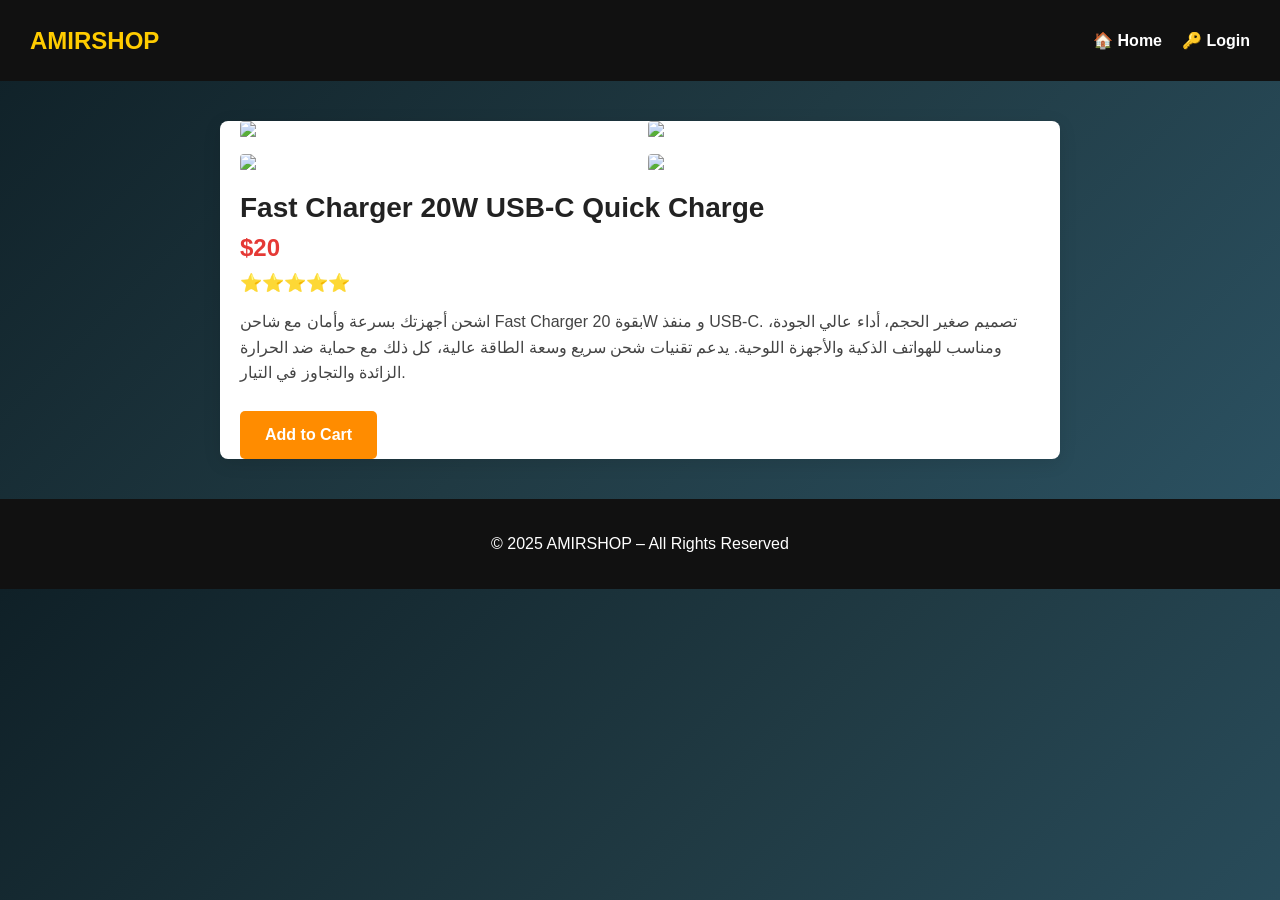
==== charger.html @ 63ba85f4 "Update charger.html" ====
<!DOCTYPE html>
<html lang="en">
<head>
  <meta charset="UTF-8" />
  <meta name="viewport" content="width=device-width, initial-scale=1.0" />
  <title>Fast Charger – AMIRSHOP</title>
  <link rel="stylesheet" href="style.css" />
  <style>
    /*--- تنسيق الصفحة الخاصة بـ Fast Charger ---*/
    .product-page {
      max-width: 800px;
      margin: 40px auto;
      padding: 0 20px;
      background: #fff;
      border-radius: 8px;
      box-shadow: 0 4px 18px rgba(0,0,0,0.1);
    }

    .product-gallery {
      display: grid;
      grid-template-columns: 1fr 1fr;
      gap: 15px;
      margin-bottom: 20px;
    }

    .product-gallery img {
      width: 100%;
      height: auto;
      border-radius: 4px;
      object-fit: cover;
    }

    .product-main-info {
      margin-bottom: 20px;
    }

    .product-main-info h1 {
      font-size: 28px;
      margin-bottom: 10px;
      color: #222;
    }

    .product-main-info .price {
      font-size: 24px;
      font-weight: bold;
      color: #e53935;
      margin-bottom: 10px;
    }

    .product-main-info .stars {
      color: #f5a623;
      font-size: 18px;
      margin-bottom: 15px;
    }

    .product-description {
      line-height: 1.6;
      color: #444;
      margin-bottom: 25px;
    }

    .product-actions button {
      background: #ff8c00;
      color: white;
      border: none;
      padding: 15px 25px;
      font-size: 16px;
      font-weight: bold;
      border-radius: 5px;
      cursor: pointer;
      transition: background 0.3s;
    }

    .product-actions button:hover {
      background: #e67e00;
    }

    @media (max-width: 600px) {
      .product-gallery {
        grid-template-columns: 1fr;
      }
    }
  </style>
</head>
<body>
  <!-- Header -->
  <header>
    <div class="logo">AMIRSHOP</div>
    <nav>
      <ul>
        <li><a href="index.html">🏠 Home</a></li>
        <li><a href="login.html">🔑 Login</a></li>
      </ul>
    </nav>
  </header>

  <div class="product-page">
    <!-- معرض الصور -->
    <div class="product-gallery">
      <img src="https://m.media-amazon.com/images/I/61rQkLeIqwL._AC_SX679_.jpg" alt="Fast Charger front view" />
      <img src="https://m.media-amazon.com/images/I/71pDHbCJ4YL._AC_SX679_.jpg" alt="Fast Charger side" />
      <img src="https://m.media-amazon.com/images/I/61jPObGufxL._AC_SX679_.jpg" alt="Fast Charger displayed" />
      <img src="https://m.media-amazon.com/images/I/51Gsy9HhlxL._AC_SX679_.jpg" alt="Fast Charger with device" />
    </div>

    <!-- معلومات المنتج -->
    <div class="product-main-info">
      <h1>Fast Charger 20W USB-C Quick Charge</h1>
      <div class="price">$20</div>
      <div class="stars">⭐⭐⭐⭐⭐</div>
      <div class="product-description">
        اشحن أجهزتك بسرعة وأمان مع شاحن Fast Charger بقوة 20W و منفذ USB-C. تصميم صغير الحجم، أداء عالي الجودة، ومناسب للهواتف الذكية والأجهزة اللوحية. يدعم تقنيات شحن سريع وسعة الطاقة عالية، كل ذلك مع حماية ضد الحرارة الزائدة والتجاوز في التيار.
      </div>
    </div>

    <!-- زر الإضافة للسلة -->
    <div class="product-actions">
      <button>Add to Cart</button>
    </div>
  </div>

  <footer>
    <p>&copy; 2025 AMIRSHOP – All Rights Reserved</p>
  </footer>
</body>
</html>
---- style.css ----
body {
  margin: 0;
  font-family: 'Segoe UI', Tahoma, sans-serif;
  background: linear-gradient(135deg, #0f2027, #203a43, #2c5364);
  color: white;
}

header {
  display: flex;
  justify-content: space-between;
  align-items: center;
  background: #111;
  padding: 15px 30px;
}

header .logo {
  font-size: 1.5em;
  font-weight: bold;
  color: #ffcc00;
}

header nav ul {
  list-style: none;
  display: flex;
  gap: 20px;
}

header nav a {
  text-decoration: none;
  color: white;
  font-weight: bold;
}

#searchBox {
  padding: 8px;
  border-radius: 5px;
  border: none;
}

.hero {
  text-align: center;
  padding: 60px;
  background: url("https://wallpapercave.com/wp/wp6958404.jpg") no-repeat center/cover;
  color: white;
}

.hero h1 {
  font-size: 2.5em;
  margin-bottom: 10px;
  color: #ffcc00;
}

.products {
  display: grid;
  grid-template-columns: repeat(auto-fill, minmax(220px, 1fr));
  gap: 20px;
  padding: 30px;
}

.product {
  background: #222;
  padding: 15px;
  border-radius: 10px;
  text-align: center;
  transition: transform 0.3s ease, background 0.3s ease;
  cursor: pointer;
}

.product img {
  width: 100%;
  height: 180px;
  object-fit: contain;
  border-radius: 10px;
}

.product:hover {
  transform: scale(1.05);
  background: #333;
}

.stars {
  color: gold;
  margin: 5px 0;
}

.price {
  font-size: 1.2em;
  font-weight: bold;
  color: #ffcc00;
}

footer {
  text-align: center;
  padding: 20px;
  background: #111;
  margin-top: 30px;
}
/* Responsive adjustments */
@media (max-width: 768px) {
  header {
    flex-direction: column;
    align-items: flex-start;
    gap: 10px;
  }

  header nav ul {
    flex-direction: column;
    gap: 10px;
  }

  #searchBox {
    width: 100%;
    margin-top: 10px;
  }

  .hero {
    padding: 40px 20px;
  }

  .hero h1 {
    font-size: 1.8em;
  }

  .products {
    grid-template-columns: repeat(auto-fill, minmax(160px, 1fr));
    gap: 15px;
  }

  .product img {
    height: 150px;
  }
}

@media (max-width: 480px) {
  .hero h1 {
    font-size: 1.5em;
  }

  .hero p {
    font-size: 0.9em;
  }

  .product {
    padding: 10px;
  }

  .product h2 {
    font-size: 1em;
  }

  .price {
    font-size: 1em;
  }

  button {
    padding: 8px 12px;
    font-size: 0.9em;
  }
}

/* إصلاح العرض على الموبايل */
@media (max-width: 768px) {
  body {
    font-size: 14px;
    line-height: 1.6;
    overflow-x: hidden;
  }

  header, nav, section, footer {
    padding: 10px;
    text-align: center;
  }

  img {
    max-width: 100%;
    height: auto;
  }

  .container {
    width: 100%;
    padding: 0 10px;
  }

  .product-card {
    width: 100%;
    margin-bottom: 15px;
  }
}

/* القاعدة الأساسية لأجهزة الكمبيوتر */
.container {
  display: flex;
  justify-content: space-between;
}

/* للشاشات الصغيرة (موبايل) */
@media (max-width: 768px) {
  .container {
    flex-direction: column;
    align-items: center;
    text-align: center;
  }

  img {
    max-width: 90%;
    height: auto;
  }
}
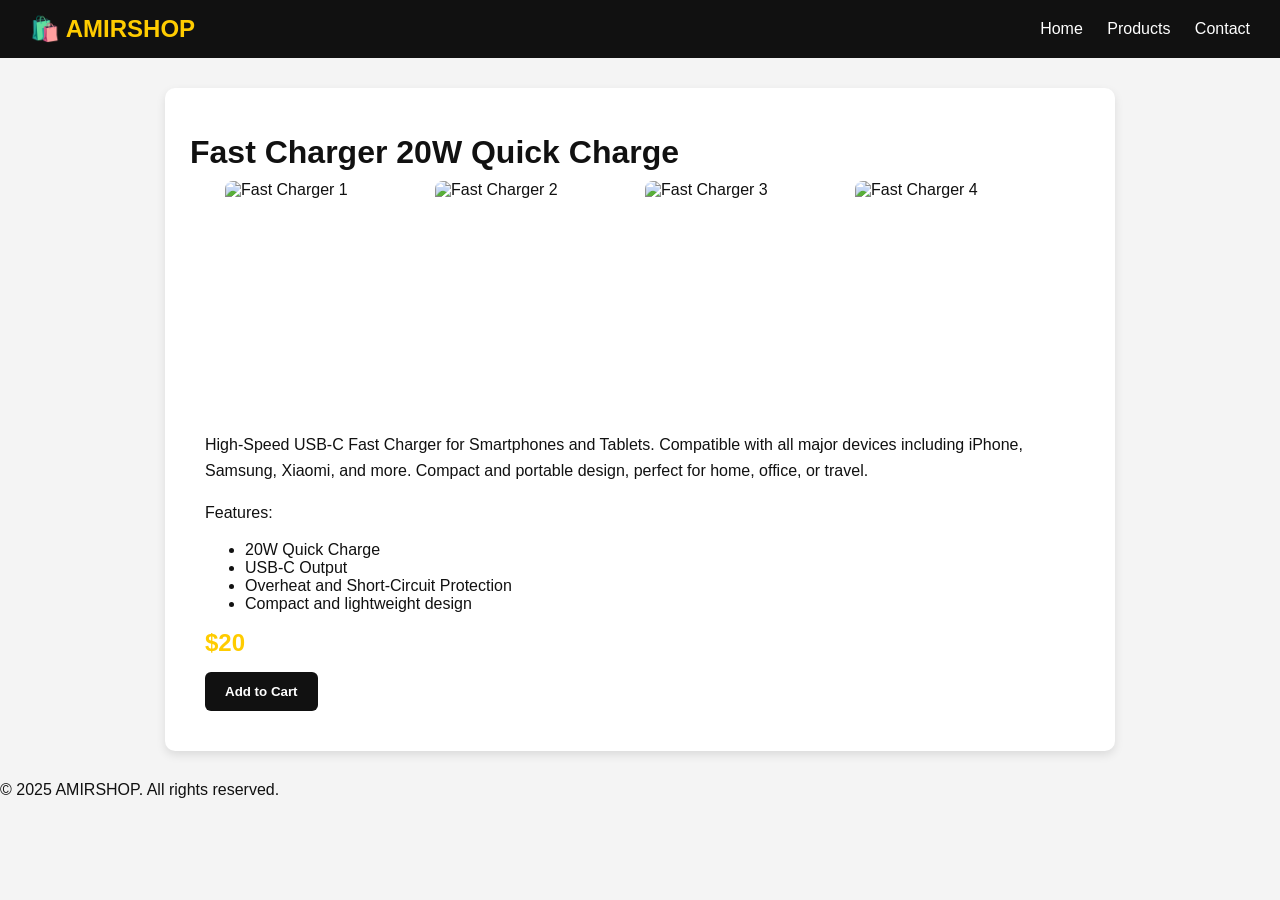
==== commit d27b5576: "Update charger.html" ====
--- a/charger.html
+++ b/charger.html
@@ -1,126 +1,142 @@
 <!DOCTYPE html>
 <html lang="en">
 <head>
-  <meta charset="UTF-8" />
-  <meta name="viewport" content="width=device-width, initial-scale=1.0" />
-  <title>Fast Charger – AMIRSHOP</title>
-  <link rel="stylesheet" href="style.css" />
+  <meta charset="UTF-8">
+  <meta name="viewport" content="width=device-width, initial-scale=1.0">
+  <title>Fast Charger - AMIRSHOP</title>
+  <link rel="stylesheet" href="style.css">
   <style>
-    /*--- تنسيق الصفحة الخاصة بـ Fast Charger ---*/
-    .product-page {
-      max-width: 800px;
-      margin: 40px auto;
-      padding: 0 20px;
-      background: #fff;
+    body {
+      font-family: 'Segoe UI', Tahoma, sans-serif;
+      background: #f4f4f4;
+      margin: 0;
+      padding: 0;
+      color: #111;
+    }
+    header {
+      background: #111;
+      color: white;
+      display: flex;
+      justify-content: space-between;
+      align-items: center;
+      padding: 15px 30px;
+    }
+    header .logo {
+      font-size: 1.5em;
+      font-weight: bold;
+      color: #ffcc00;
+    }
+    header nav a {
+      color: white;
+      text-decoration: none;
+      margin-left: 20px;
+    }
+    main {
+      max-width: 900px;
+      margin: 30px auto;
+      background: white;
+      padding: 25px;
+      border-radius: 10px;
+      box-shadow: 0 4px 10px rgba(0,0,0,0.1);
+    }
+    h1 {
+      margin-bottom: 10px;
+    }
+    .gallery {
+      display: flex;
+      flex-wrap: wrap;
+      gap: 10px;
+      justify-content: center;
+      margin-bottom: 20px;
+    }
+    .gallery img {
+      width: 200px;
+      height: 200px;
+      object-fit: cover;
       border-radius: 8px;
-      box-shadow: 0 4px 18px rgba(0,0,0,0.1);
+      cursor: pointer;
+      transition: transform 0.3s ease;
+    }
+    .gallery img:hover {
+      transform: scale(1.1);
+      border: 2px solid #ffcc00;
+    }
+    .details {
+      padding: 15px;
+    }
+    .details p {
+      margin-bottom: 15px;
+      line-height: 1.6;
+    }
+    .price {
+      font-size: 1.5em;
+      font-weight: bold;
+      color: #ffcc00;
+      margin-bottom: 15px;
+    }
+    button {
+      padding: 12px 20px;
+      background: #111;
+      color: white;
+      border: none;
+      border-radius: 6px;
+      cursor: pointer;
+      font-weight: bold;
+      transition: 0.3s;
+    }
+    button:hover {
+      background: #444;
     }
 
-    .product-gallery {
-      display: grid;
-      grid-template-columns: 1fr 1fr;
-      gap: 15px;
-      margin-bottom: 20px;
+    /* Responsive */
+    @media (max-width: 768px) {
+      .gallery img {
+        width: 45%;
+        height: auto;
+      }
     }
-
-    .product-gallery img {
-      width: 100%;
-      height: auto;
-      border-radius: 4px;
-      object-fit: cover;
-    }
-
-    .product-main-info {
-      margin-bottom: 20px;
-    }
-
-    .product-main-info h1 {
-      font-size: 28px;
-      margin-bottom: 10px;
-      color: #222;
-    }
-
-    .product-main-info .price {
-      font-size: 24px;
-      font-weight: bold;
-      color: #e53935;
-      margin-bottom: 10px;
-    }
-
-    .product-main-info .stars {
-      color: #f5a623;
-      font-size: 18px;
-      margin-bottom: 15px;
-    }
-
-    .product-description {
-      line-height: 1.6;
-      color: #444;
-      margin-bottom: 25px;
-    }
-
-    .product-actions button {
-      background: #ff8c00;
-      color: white;
-      border: none;
-      padding: 15px 25px;
-      font-size: 16px;
-      font-weight: bold;
-      border-radius: 5px;
-      cursor: pointer;
-      transition: background 0.3s;
-    }
-
-    .product-actions button:hover {
-      background: #e67e00;
-    }
-
-    @media (max-width: 600px) {
-      .product-gallery {
-        grid-template-columns: 1fr;
+    @media (max-width: 480px) {
+      .gallery img {
+        width: 90%;
       }
     }
   </style>
 </head>
 <body>
-  <!-- Header -->
   <header>
-    <div class="logo">AMIRSHOP</div>
+    <div class="logo">🛍️ AMIRSHOP</div>
     <nav>
-      <ul>
-        <li><a href="index.html">🏠 Home</a></li>
-        <li><a href="login.html">🔑 Login</a></li>
-      </ul>
+      <a href="index.html">Home</a>
+      <a href="products.html">Products</a>
+      <a href="contact.html">Contact</a>
     </nav>
   </header>
 
-  <div class="product-page">
-    <!-- معرض الصور -->
-    <div class="product-gallery">
-      <img src="https://m.media-amazon.com/images/I/61rQkLeIqwL._AC_SX679_.jpg" alt="Fast Charger front view" />
-      <img src="https://m.media-amazon.com/images/I/71pDHbCJ4YL._AC_SX679_.jpg" alt="Fast Charger side" />
-      <img src="https://m.media-amazon.com/images/I/61jPObGufxL._AC_SX679_.jpg" alt="Fast Charger displayed" />
-      <img src="https://m.media-amazon.com/images/I/51Gsy9HhlxL._AC_SX679_.jpg" alt="Fast Charger with device" />
+  <main>
+    <h1>Fast Charger 20W Quick Charge</h1>
+    <div class="gallery">
+      <img src="https://m.media-amazon.com/images/I/61rQkLeIqwL._AC_SX679_.jpg" alt="Fast Charger 1">
+      <img src="https://m.media-amazon.com/images/I/71pDHbCJ4YL._AC_SX679_.jpg" alt="Fast Charger 2">
+      <img src="https://m.media-amazon.com/images/I/61jPObGufxL._AC_SX679_.jpg" alt="Fast Charger 3">
+      <img src="https://m.media-amazon.com/images/I/51Gsy9HhlxL._AC_SX679_.jpg" alt="Fast Charger 4">
     </div>
 
-    <!-- معلومات المنتج -->
-    <div class="product-main-info">
-      <h1>Fast Charger 20W USB-C Quick Charge</h1>
+    <div class="details">
+      <p>High-Speed USB-C Fast Charger for Smartphones and Tablets. Compatible with all major devices including iPhone, Samsung, Xiaomi, and more. Compact and portable design, perfect for home, office, or travel.</p>
+      <p>Features:</p>
+      <ul>
+        <li>20W Quick Charge</li>
+        <li>USB-C Output</li>
+        <li>Overheat and Short-Circuit Protection</li>
+        <li>Compact and lightweight design</li>
+      </ul>
       <div class="price">$20</div>
-      <div class="stars">⭐⭐⭐⭐⭐</div>
-      <div class="product-description">
-        اشحن أجهزتك بسرعة وأمان مع شاحن Fast Charger بقوة 20W و منفذ USB-C. تصميم صغير الحجم، أداء عالي الجودة، ومناسب للهواتف الذكية والأجهزة اللوحية. يدعم تقنيات شحن سريع وسعة الطاقة عالية، كل ذلك مع حماية ضد الحرارة الزائدة والتجاوز في التيار.
-      </div>
-    </div>
-
-    <!-- زر الإضافة للسلة -->
-    <div class="product-actions">
       <button>Add to Cart</button>
     </div>
-  </div>
+  </main>
 
   <footer>
-    <p>&copy; 2025 AMIRSHOP – All Rights Reserved</p>
+    <p>&copy; 2025 AMIRSHOP. All rights reserved.</p>
   </footer>
 </body>
 </html>
--- a/style.css
+++ b/style.css
@@ -1,210 +1,157 @@
-body {
-  margin: 0;
-  font-family: 'Segoe UI', Tahoma, sans-serif;
-  background: linear-gradient(135deg, #0f2027, #203a43, #2c5364);
-  color: white;
+<!DOCTYPE html>
+<html lang="en">
+<head>
+  <meta charset="UTF-8">
+  <meta name="viewport" content="width=device-width, initial-scale=1.0">
+  <title>Fast Charger - AMIRSHOP</title>
+  <link rel="stylesheet" href="style.css">
+  <style>
+    /* إضافات خاصة بصفحة Fast Charger */
+    .product-gallery {
+      display: flex;
+      flex-wrap: wrap;
+      gap: 10px;
+      justify-content: center;
+      margin-bottom: 20px;
+    }
+
+    .product-gallery img {
+      width: 220px;
+      height: 220px;
+      object-fit: cover;
+      border-radius: 10px;
+      transition: transform 0.3s;
+      cursor: pointer;
+    }
+
+    .product-gallery img:hover {
+      transform: scale(1.05);
+    }
+
+    .product-info {
+      text-align: center;
+      max-width: 600px;
+      margin: 0 auto 40px auto;
+      background: #222;
+      padding: 20px;
+      border-radius: 10px;
+    }
+
+    .product-info h1 {
+      color: #ffcc00;
+      margin-bottom: 15px;
+    }
+
+    .product-info .price {
+      font-size: 1.5em;
+      color: #ffcc00;
+      margin: 10px 0;
+    }
+
+    .product-info p {
+      font-size: 1em;
+      color: #fff;
+      margin-bottom: 15px;
+    }
+
+    .buy-btn {
+      background: #ffcc00;
+      color: #111;
+      padding: 12px 25px;
+      border: none;
+      border-radius: 6px;
+      font-weight: bold;
+      font-size: 1em;
+      cursor: pointer;
+      transition: 0.3s;
+    }
+
+    .buy-btn:hover {
+      background: #e6b800;
+    }
+
+    @media (max-width: 768px) {
+      .product-gallery img {
+        width: 45%;
+        height: auto;
+      }
+    }
+
+    @media (max-width: 480px) {
+      .product-gallery img {
+        width: 90%;
+        margin: 0 auto;
+      }
+    }
+  </style>
+</head>
+<body>
+
+  <!-- Header -->
+  <header>
+    <div class="logo">🛍️ AMIRSHOP</div>
+    <nav>
+      <ul>
+        <li><a href="index.html">Home</a></li>
+        <li><a href="products.html">Products</a></li>
+        <li><a href="contact.html">Contact</a></li>
+      </ul>
+    </nav>
+    <input type="text" id="searchBox" placeholder="🔍 Search products..." onkeyup="searchProducts()">
+  </header>
+
+  <!-- Hero Section -->
+  <section class="hero">
+    <h1>Fast Charger</h1>
+    <p>20W Quick Charge USB-C – Reliable & Fast</p>
+  </section>
+
+  <!-- Product Gallery -->
+  <section class="product-gallery">
+    <img src="https://m.media-amazon.com/images/I/61rQkLeIqwL._AC_SX679_.jpg" alt="Fast Charger 1">
+    <img src="https://m.media-amazon.com/images/I/71pDHbCJ4YL._AC_SX679_.jpg" alt="Fast Charger 2">
+    <img src="https://m.media-amazon.com/images/I/61jPObGufxL._AC_SX679_.jpg" alt="Fast Charger 3">
+    <img src="https://m.media-amazon.com/images/I/51Gsy9HhlxL._AC_SX679_.jpg" alt="Fast Charger 4">
+  </section>
+
+  <!-- Product Info -->
+  <section class="product-info">
+    <h1>Fast Charger 20W USB-C</h1>
+    <p>Experience ultra-fast charging for your devices with this 20W USB-C fast charger. Compatible with phones, tablets, and more. Compact design with safe temperature control ensures durability and safety.</p>
+    <p class="price">$20</p>
+    <button class="buy-btn">Add to Cart</button>
+  </section>
+
+  <!-- Footer -->
+  <footer>
+    <p>&copy; 2025 AMIRSHOP. All rights reserved.</p>
+  </footer>
+
+</body>
+</html>
+
+.product-images {
+  display: flex;
+  justify-content: center;
+  gap: 10px;
+  flex-wrap: wrap;
+  margin-bottom: 10px;
 }
 
-header {
-  display: flex;
-  justify-content: space-between;
-  align-items: center;
-  background: #111;
-  padding: 15px 30px;
-}
-
-header .logo {
-  font-size: 1.5em;
-  font-weight: bold;
-  color: #ffcc00;
-}
-
-header nav ul {
-  list-style: none;
-  display: flex;
-  gap: 20px;
-}
-
-header nav a {
-  text-decoration: none;
-  color: white;
-  font-weight: bold;
-}
-
-#searchBox {
-  padding: 8px;
-  border-radius: 5px;
-  border: none;
-}
-
-.hero {
-  text-align: center;
-  padding: 60px;
-  background: url("https://wallpapercave.com/wp/wp6958404.jpg") no-repeat center/cover;
-  color: white;
-}
-
-.hero h1 {
-  font-size: 2.5em;
-  margin-bottom: 10px;
-  color: #ffcc00;
-}
-
-.products {
-  display: grid;
-  grid-template-columns: repeat(auto-fill, minmax(220px, 1fr));
-  gap: 20px;
-  padding: 30px;
-}
-
-.product {
-  background: #222;
-  padding: 15px;
-  border-radius: 10px;
-  text-align: center;
-  transition: transform 0.3s ease, background 0.3s ease;
+.product-images img {
+  width: 80px;
+  height: 80px;
+  object-fit: cover;
+  border-radius: 6px;
+  border: 1px solid #ccc;
+  transition: transform 0.3s ease;
   cursor: pointer;
 }
 
-.product img {
-  width: 100%;
-  height: 180px;
-  object-fit: contain;
-  border-radius: 10px;
-}
-
-.product:hover {
-  transform: scale(1.05);
-  background: #333;
-}
-
-.stars {
-  color: gold;
-  margin: 5px 0;
-}
-
-.price {
-  font-size: 1.2em;
-  font-weight: bold;
-  color: #ffcc00;
-}
-
-footer {
-  text-align: center;
-  padding: 20px;
-  background: #111;
-  margin-top: 30px;
-}
-/* Responsive adjustments */
-@media (max-width: 768px) {
-  header {
-    flex-direction: column;
-    align-items: flex-start;
-    gap: 10px;
-  }
-
-  header nav ul {
-    flex-direction: column;
-    gap: 10px;
-  }
-
-  #searchBox {
-    width: 100%;
-    margin-top: 10px;
-  }
-
-  .hero {
-    padding: 40px 20px;
-  }
-
-  .hero h1 {
-    font-size: 1.8em;
-  }
-
-  .products {
-    grid-template-columns: repeat(auto-fill, minmax(160px, 1fr));
-    gap: 15px;
-  }
-
-  .product img {
-    height: 150px;
-  }
-}
-
-@media (max-width: 480px) {
-  .hero h1 {
-    font-size: 1.5em;
-  }
-
-  .hero p {
-    font-size: 0.9em;
-  }
-
-  .product {
-    padding: 10px;
-  }
-
-  .product h2 {
-    font-size: 1em;
-  }
-
-  .price {
-    font-size: 1em;
-  }
-
-  button {
-    padding: 8px 12px;
-    font-size: 0.9em;
-  }
-}
-
-/* إصلاح العرض على الموبايل */
-@media (max-width: 768px) {
-  body {
-    font-size: 14px;
-    line-height: 1.6;
-    overflow-x: hidden;
-  }
-
-  header, nav, section, footer {
-    padding: 10px;
-    text-align: center;
-  }
-
-  img {
-    max-width: 100%;
-    height: auto;
-  }
-
-  .container {
-    width: 100%;
-    padding: 0 10px;
-  }
-
-  .product-card {
-    width: 100%;
-    margin-bottom: 15px;
-  }
-}
-
-/* القاعدة الأساسية لأجهزة الكمبيوتر */
-.container {
-  display: flex;
-  justify-content: space-between;
-}
-
-/* للشاشات الصغيرة (موبايل) */
-@media (max-width: 768px) {
-  .container {
-    flex-direction: column;
-    align-items: center;
-    text-align: center;
-  }
-
-  img {
-    max-width: 90%;
-    height: auto;
-  }
+.product-images img:hover {
+  transform: scale(1.1);
+  border-color: #ffcc00;
 }
 
 
+
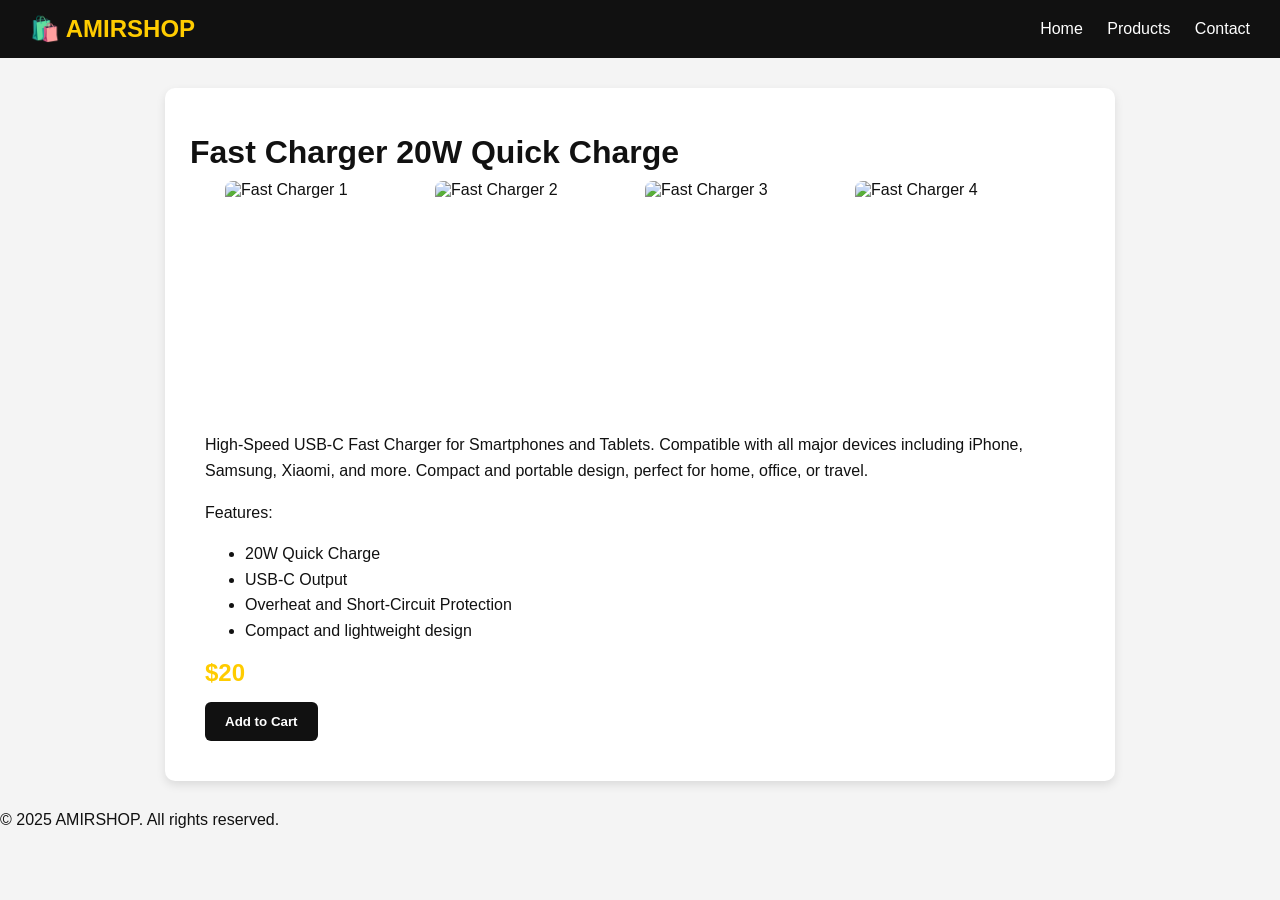
==== commit 4203dbd8: "Update charger.html" ====
--- a/charger.html
+++ b/charger.html
@@ -6,100 +6,22 @@
   <title>Fast Charger - AMIRSHOP</title>
   <link rel="stylesheet" href="style.css">
   <style>
-    body {
-      font-family: 'Segoe UI', Tahoma, sans-serif;
-      background: #f4f4f4;
-      margin: 0;
-      padding: 0;
-      color: #111;
-    }
-    header {
-      background: #111;
-      color: white;
-      display: flex;
-      justify-content: space-between;
-      align-items: center;
-      padding: 15px 30px;
-    }
-    header .logo {
-      font-size: 1.5em;
-      font-weight: bold;
-      color: #ffcc00;
-    }
-    header nav a {
-      color: white;
-      text-decoration: none;
-      margin-left: 20px;
-    }
-    main {
-      max-width: 900px;
-      margin: 30px auto;
-      background: white;
-      padding: 25px;
-      border-radius: 10px;
-      box-shadow: 0 4px 10px rgba(0,0,0,0.1);
-    }
-    h1 {
-      margin-bottom: 10px;
-    }
-    .gallery {
-      display: flex;
-      flex-wrap: wrap;
-      gap: 10px;
-      justify-content: center;
-      margin-bottom: 20px;
-    }
-    .gallery img {
-      width: 200px;
-      height: 200px;
-      object-fit: cover;
-      border-radius: 8px;
-      cursor: pointer;
-      transition: transform 0.3s ease;
-    }
-    .gallery img:hover {
-      transform: scale(1.1);
-      border: 2px solid #ffcc00;
-    }
-    .details {
-      padding: 15px;
-    }
-    .details p {
-      margin-bottom: 15px;
-      line-height: 1.6;
-    }
-    .price {
-      font-size: 1.5em;
-      font-weight: bold;
-      color: #ffcc00;
-      margin-bottom: 15px;
-    }
-    button {
-      padding: 12px 20px;
-      background: #111;
-      color: white;
-      border: none;
-      border-radius: 6px;
-      cursor: pointer;
-      font-weight: bold;
-      transition: 0.3s;
-    }
-    button:hover {
-      background: #444;
-    }
-
-    /* Responsive */
-    @media (max-width: 768px) {
-      .gallery img {
-        width: 45%;
-        height: auto;
-      }
-    }
-    @media (max-width: 480px) {
-      .gallery img {
-        width: 90%;
-      }
-    }
+    body { font-family: 'Segoe UI', Tahoma, sans-serif; background:#f4f4f4; margin:0; color:#111;}
+    header {background:#111; color:white; display:flex; justify-content:space-between; align-items:center; padding:15px 30px;}
+    header .logo {font-size:1.5em; font-weight:bold; color:#ffcc00;}
+    header nav a {color:white; text-decoration:none; margin-left:20px;}
+    main {max-width:900px; margin:30px auto; background:white; padding:25px; border-radius:10px; box-shadow:0 4px 10px rgba(0,0,0,0.1);}
+    h1 {margin-bottom:10px;}
+    .gallery {display:flex; flex-wrap:wrap; gap:10px; justify-content:center; margin-bottom:20px;}
+    .gallery img {width:200px; height:200px; object-fit:cover; border-radius:8px; cursor:pointer; transition:transform 0.3s ease;}
+    .gallery img:hover {transform:scale(1.1); border:2px solid #ffcc00;}
+    .details {padding:15px;}
+    .details p, .details ul {margin-bottom:15px; line-height:1.6;}
+    .price {font-size:1.5em; font-weight:bold; color:#ffcc00; margin-bottom:15px;}
+    button {padding:12px 20px; background:#111; color:white; border:none; border-radius:6px; cursor:pointer; font-weight:bold; transition:0.3s;}
+    button:hover {background:#444;}
+    @media(max-width:768px){.gallery img{width:45%; height:auto;}}
+    @media(max-width:480px){.gallery img{width:90%;}}
   </style>
 </head>
 <body>
@@ -140,3 +62,4 @@
   </footer>
 </body>
 </html>
+
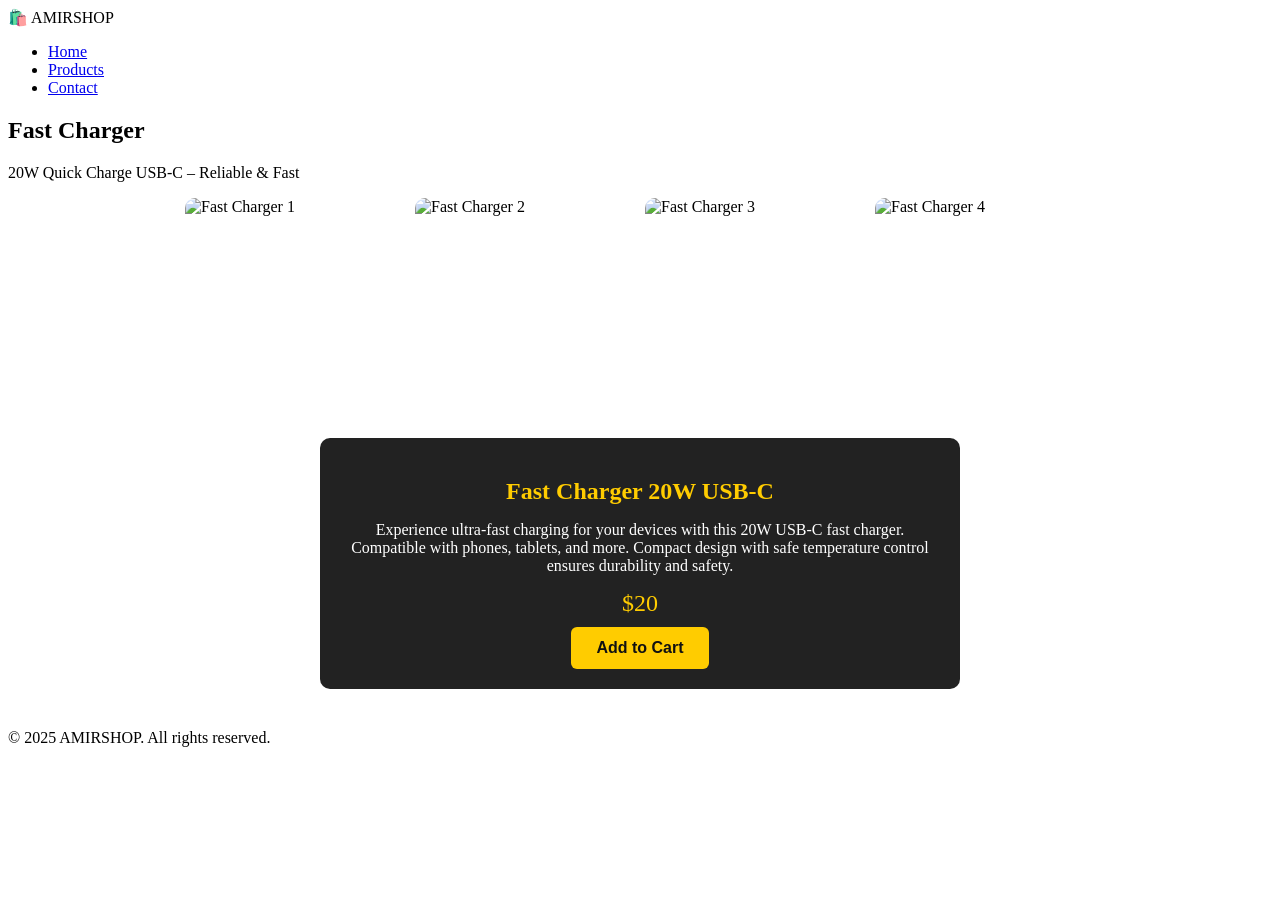
==== commit 003a33fb: "Update charger.html" ====
--- a/charger.html
+++ b/charger.html
@@ -6,60 +6,119 @@
   <title>Fast Charger - AMIRSHOP</title>
   <link rel="stylesheet" href="style.css">
   <style>
-    body { font-family: 'Segoe UI', Tahoma, sans-serif; background:#f4f4f4; margin:0; color:#111;}
-    header {background:#111; color:white; display:flex; justify-content:space-between; align-items:center; padding:15px 30px;}
-    header .logo {font-size:1.5em; font-weight:bold; color:#ffcc00;}
-    header nav a {color:white; text-decoration:none; margin-left:20px;}
-    main {max-width:900px; margin:30px auto; background:white; padding:25px; border-radius:10px; box-shadow:0 4px 10px rgba(0,0,0,0.1);}
-    h1 {margin-bottom:10px;}
-    .gallery {display:flex; flex-wrap:wrap; gap:10px; justify-content:center; margin-bottom:20px;}
-    .gallery img {width:200px; height:200px; object-fit:cover; border-radius:8px; cursor:pointer; transition:transform 0.3s ease;}
-    .gallery img:hover {transform:scale(1.1); border:2px solid #ffcc00;}
-    .details {padding:15px;}
-    .details p, .details ul {margin-bottom:15px; line-height:1.6;}
-    .price {font-size:1.5em; font-weight:bold; color:#ffcc00; margin-bottom:15px;}
-    button {padding:12px 20px; background:#111; color:white; border:none; border-radius:6px; cursor:pointer; font-weight:bold; transition:0.3s;}
-    button:hover {background:#444;}
-    @media(max-width:768px){.gallery img{width:45%; height:auto;}}
-    @media(max-width:480px){.gallery img{width:90%;}}
+    .product-gallery {
+      display: flex;
+      flex-wrap: wrap;
+      gap: 10px;
+      justify-content: center;
+      margin-bottom: 20px;
+    }
+
+    .product-gallery img {
+      width: 220px;
+      height: 220px;
+      object-fit: cover;
+      border-radius: 10px;
+      transition: transform 0.3s;
+      cursor: pointer;
+    }
+
+    .product-gallery img:hover {
+      transform: scale(1.05);
+    }
+
+    .product-info {
+      text-align: center;
+      max-width: 600px;
+      margin: 0 auto 40px auto;
+      background: #222;
+      padding: 20px;
+      border-radius: 10px;
+      color: white;
+    }
+
+    .product-info h1 {
+      color: #ffcc00;
+      margin-bottom: 15px;
+    }
+
+    .product-info .price {
+      font-size: 1.5em;
+      color: #ffcc00;
+      margin: 10px 0;
+    }
+
+    .buy-btn {
+      background: #ffcc00;
+      color: #111;
+      padding: 12px 25px;
+      border: none;
+      border-radius: 6px;
+      font-weight: bold;
+      font-size: 1em;
+      cursor: pointer;
+      transition: 0.3s;
+    }
+
+    .buy-btn:hover {
+      background: #e6b800;
+    }
+
+    @media (max-width: 768px) {
+      .product-gallery img {
+        width: 45%;
+        height: auto;
+      }
+    }
+
+    @media (max-width: 480px) {
+      .product-gallery img {
+        width: 90%;
+        margin: 0 auto;
+      }
+    }
   </style>
 </head>
 <body>
+
+  <!-- Header -->
   <header>
     <div class="logo">🛍️ AMIRSHOP</div>
     <nav>
-      <a href="index.html">Home</a>
-      <a href="products.html">Products</a>
-      <a href="contact.html">Contact</a>
+      <ul>
+        <li><a href="index.html">Home</a></li>
+        <li><a href="products.html">Products</a></li>
+        <li><a href="contact.html">Contact</a></li>
+      </ul>
     </nav>
   </header>
 
-  <main>
-    <h1>Fast Charger 20W Quick Charge</h1>
-    <div class="gallery">
-      <img src="https://m.media-amazon.com/images/I/61rQkLeIqwL._AC_SX679_.jpg" alt="Fast Charger 1">
-      <img src="https://m.media-amazon.com/images/I/71pDHbCJ4YL._AC_SX679_.jpg" alt="Fast Charger 2">
-      <img src="https://m.media-amazon.com/images/I/61jPObGufxL._AC_SX679_.jpg" alt="Fast Charger 3">
-      <img src="https://m.media-amazon.com/images/I/51Gsy9HhlxL._AC_SX679_.jpg" alt="Fast Charger 4">
-    </div>
+  <!-- Hero Section -->
+  <section class="hero">
+    <h1>Fast Charger</h1>
+    <p>20W Quick Charge USB-C – Reliable & Fast</p>
+  </section>
 
-    <div class="details">
-      <p>High-Speed USB-C Fast Charger for Smartphones and Tablets. Compatible with all major devices including iPhone, Samsung, Xiaomi, and more. Compact and portable design, perfect for home, office, or travel.</p>
-      <p>Features:</p>
-      <ul>
-        <li>20W Quick Charge</li>
-        <li>USB-C Output</li>
-        <li>Overheat and Short-Circuit Protection</li>
-        <li>Compact and lightweight design</li>
-      </ul>
-      <div class="price">$20</div>
-      <button>Add to Cart</button>
-    </div>
-  </main>
+  <!-- Product Gallery -->
+  <section class="product-gallery">
+    <img src="https://m.media-amazon.com/images/I/61rQkLeIqwL._AC_SX679_.jpg" alt="Fast Charger 1">
+    <img src="https://m.media-amazon.com/images/I/71pDHbCJ4YL._AC_SX679_.jpg" alt="Fast Charger 2">
+    <img src="https://m.media-amazon.com/images/I/61jPObGufxL._AC_SX679_.jpg" alt="Fast Charger 3">
+    <img src="https://m.media-amazon.com/images/I/51Gsy9HhlxL._AC_SX679_.jpg" alt="Fast Charger 4">
+  </section>
 
+  <!-- Product Info -->
+  <section class="product-info">
+    <h1>Fast Charger 20W USB-C</h1>
+    <p>Experience ultra-fast charging for your devices with this 20W USB-C fast charger. Compatible with phones, tablets, and more. Compact design with safe temperature control ensures durability and safety.</p>
+    <p class="price">$20</p>
+    <button class="buy-btn">Add to Cart</button>
+  </section>
+
+  <!-- Footer -->
   <footer>
     <p>&copy; 2025 AMIRSHOP. All rights reserved.</p>
   </footer>
+
 </body>
 </html>
-
